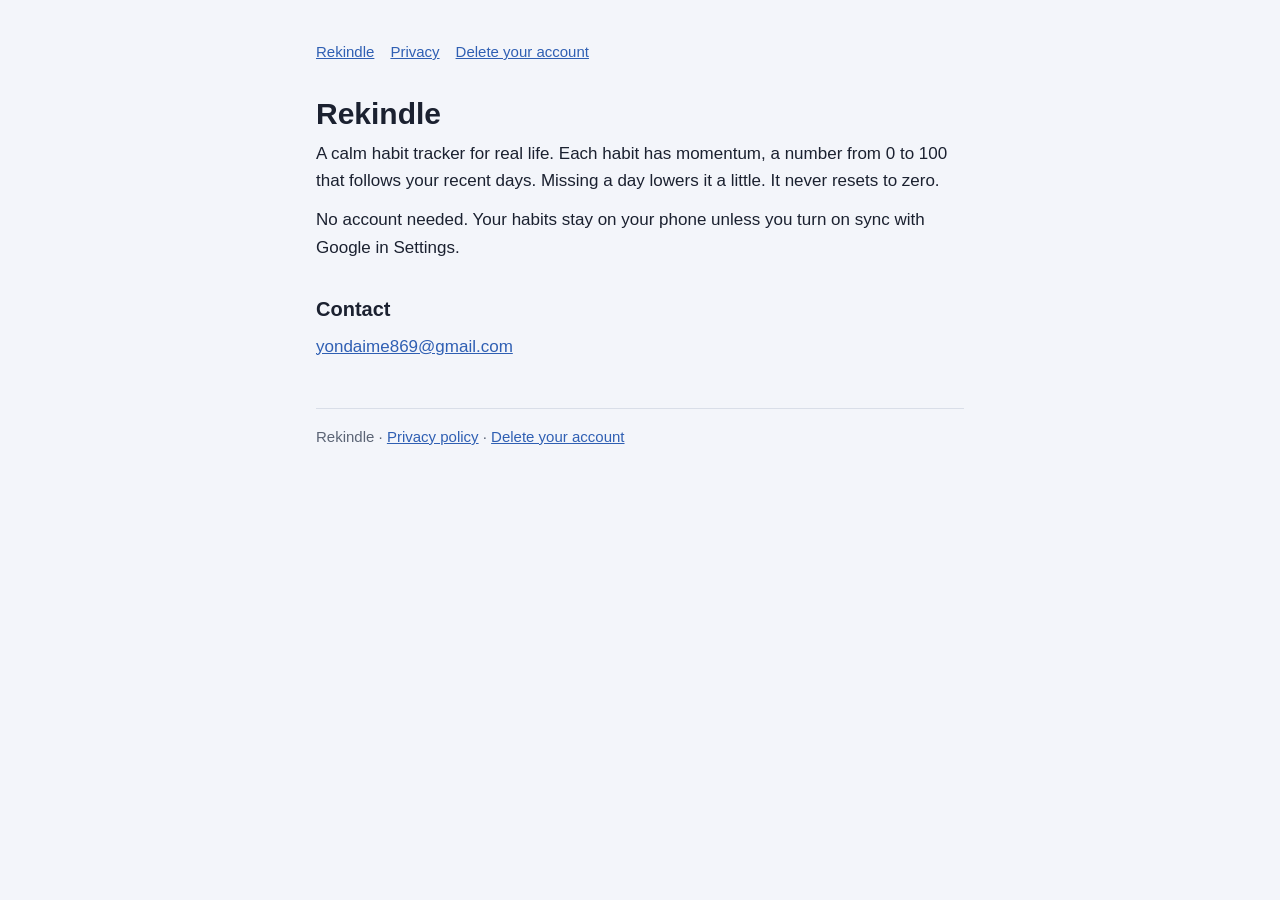
==== index.html @ 7e57c862 "Rekindle privacy policy and account deletion pages" ====
<!doctype html>
<html lang="en">
<head>
  <meta charset="utf-8">
  <meta name="viewport" content="width=device-width, initial-scale=1">
  <title>Rekindle</title>
  <meta name="description" content="Rekindle is a calm habit tracker. Momentum dips when you miss a day and never resets to zero.">
  <link rel="stylesheet" href="style.css">
</head>
<body>
<main>
  <nav><a href="./">Rekindle</a><a href="privacy/">Privacy</a><a href="delete-account/">Delete your account</a></nav>
  <h1>Rekindle</h1>
  <p>A calm habit tracker for real life. Each habit has momentum, a number from 0 to 100 that follows your recent days. Missing a day lowers it a little. It never resets to zero.</p>
  <p>No account needed. Your habits stay on your phone unless you turn on sync with Google in Settings.</p>
  <h2>Contact</h2>
  <p><a href="mailto:yondaime869@gmail.com">yondaime869@gmail.com</a></p>
  <footer>Rekindle · <a href="privacy/">Privacy policy</a> · <a href="delete-account/">Delete your account</a></footer>
</main>
</body>
</html>
---- style.css ----
:root {
  --bg: #f3f5fa;
  --ink: #1b2130;
  --muted: #5b6475;
  --rule: #d9dee8;
  --link: #2f5fb3;
}
@media (prefers-color-scheme: dark) {
  :root {
    --bg: #0a0e17;
    --ink: #e8ecf4;
    --muted: #9aa3b5;
    --rule: #263042;
    --link: #8fb3f0;
  }
}
* { box-sizing: border-box; }
body {
  margin: 0;
  background: var(--bg);
  color: var(--ink);
  font: 17px/1.6 -apple-system, BlinkMacSystemFont, "Segoe UI", Roboto, "Helvetica Neue", Arial, sans-serif;
}
main { max-width: 680px; margin: 0 auto; padding: 40px 16px 64px; }
h1 { font-size: 30px; line-height: 1.2; margin: 0 0 8px; }
h2 { font-size: 20px; margin: 32px 0 8px; }
p, li { margin: 0 0 12px; }
ul, ol { padding-left: 22px; }
a { color: var(--link); }
.muted { color: var(--muted); font-size: 15px; }
nav { margin-bottom: 32px; font-size: 15px; }
nav a { margin-right: 16px; }
footer { margin-top: 48px; padding-top: 16px; border-top: 1px solid var(--rule); color: var(--muted); font-size: 15px; }
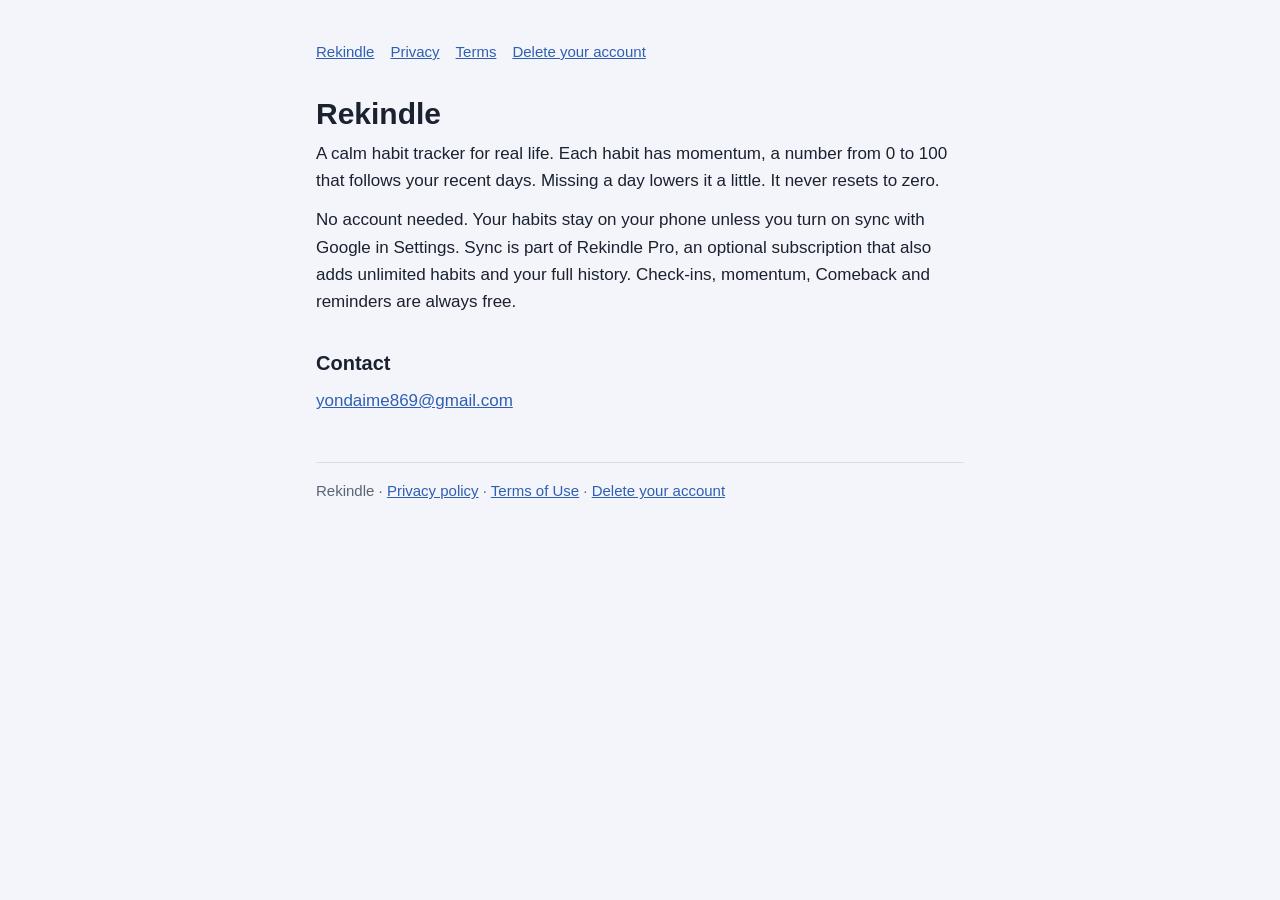
==== commit 77464419: "Terms of Use; privacy update for Rekindle Pro (RevenueCat, Google Play billing, 180-day retention)" ====
--- a/index.html
+++ b/index.html
@@ -9,13 +9,13 @@
 </head>
 <body>
 <main>
-  <nav><a href="./">Rekindle</a><a href="privacy/">Privacy</a><a href="delete-account/">Delete your account</a></nav>
+  <nav><a href="./">Rekindle</a><a href="privacy/">Privacy</a><a href="terms/">Terms</a><a href="delete-account/">Delete your account</a></nav>
   <h1>Rekindle</h1>
   <p>A calm habit tracker for real life. Each habit has momentum, a number from 0 to 100 that follows your recent days. Missing a day lowers it a little. It never resets to zero.</p>
-  <p>No account needed. Your habits stay on your phone unless you turn on sync with Google in Settings.</p>
+  <p>No account needed. Your habits stay on your phone unless you turn on sync with Google in Settings. Sync is part of Rekindle Pro, an optional subscription that also adds unlimited habits and your full history. Check-ins, momentum, Comeback and reminders are always free.</p>
   <h2>Contact</h2>
   <p><a href="mailto:yondaime869@gmail.com">yondaime869@gmail.com</a></p>
-  <footer>Rekindle · <a href="privacy/">Privacy policy</a> · <a href="delete-account/">Delete your account</a></footer>
+  <footer>Rekindle · <a href="privacy/">Privacy policy</a> · <a href="terms/">Terms of Use</a> · <a href="delete-account/">Delete your account</a></footer>
 </main>
 </body>
 </html>
